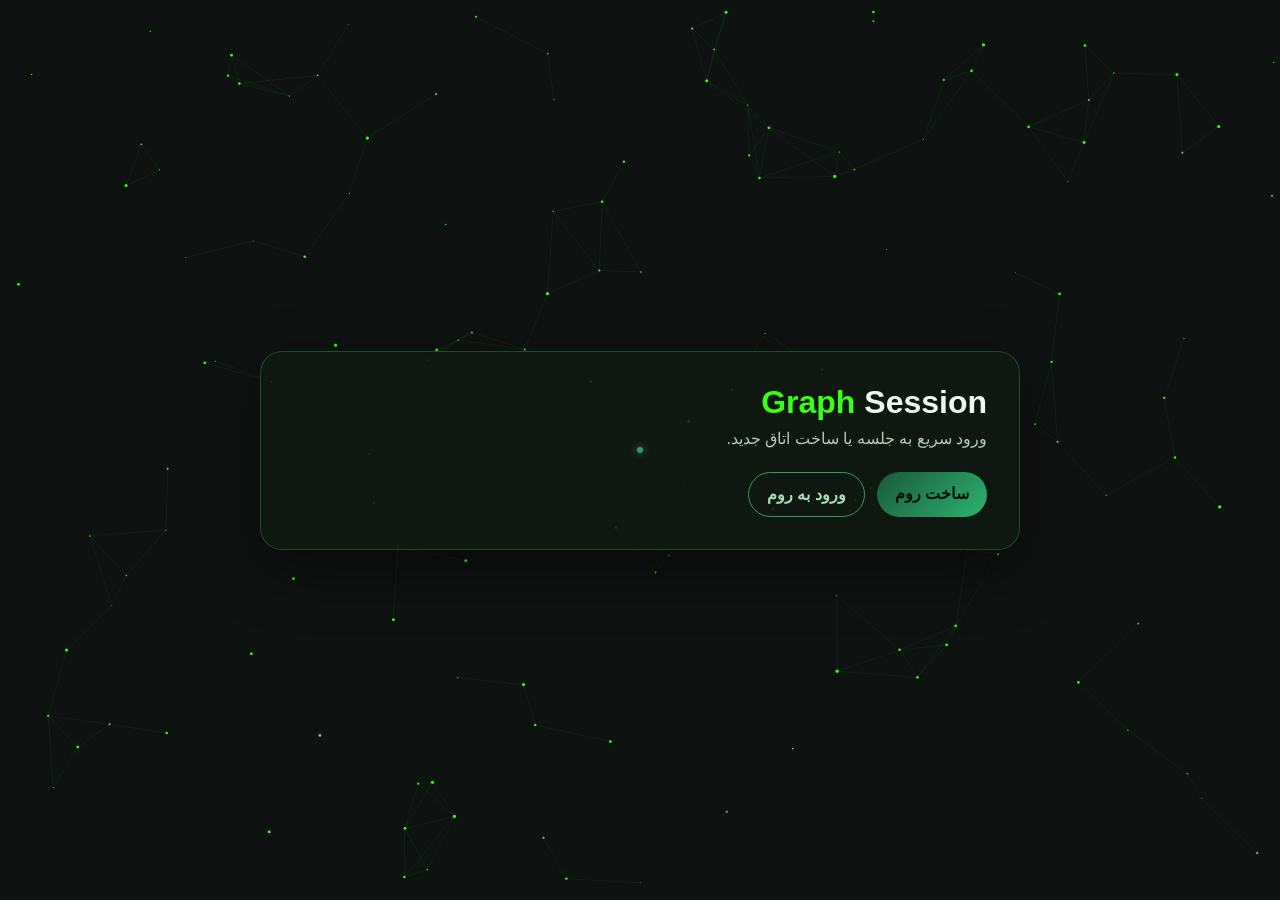
==== GRSPH/public/index.html @ b07c2e00 "Extract project zip and refactor pages to standalone HTML" ====
<!DOCTYPE html>
<html lang="fa" dir="rtl">
  <head>
    <meta charset="UTF-8" />
    <meta name="viewport" content="width=device-width, initial-scale=1.0" />
    <title>Graph Session</title>
    <style>
      *{box-sizing:border-box}body{margin:0;min-height:100vh;display:grid;place-items:center;background:#0e1210;color:#edf9f0;font-family:'Trebuchet MS',Tahoma,sans-serif;overflow:hidden}
      canvas{position:fixed;inset:0;z-index:0}.hero{position:relative;z-index:1;width:min(94vw,760px);background:rgba(16,24,18,.88);border:1px solid rgba(54,155,95,.4);border-radius:22px;padding:32px;box-shadow:0 20px 60px rgba(0,0,0,.45)}
      h1{margin:0 0 8px;font-size:2rem}.accent{color:#39ff14}p{margin:0 0 24px;color:#b5cbb9}.actions{display:flex;gap:12px;flex-wrap:wrap}
      a{padding:12px 18px;border-radius:999px;text-decoration:none;font-weight:700}.primary{background:linear-gradient(135deg,#1a593a,#2db36e);color:#041008}.secondary{border:1px solid #369b5f;color:#a8deb6;background:transparent}
      .custom-cursor{width:6px;height:6px;background:#369B5F;border-radius:50%;position:fixed;pointer-events:none;z-index:3;box-shadow:0 0 8px #369B5F}
      @media (pointer:coarse){.custom-cursor{display:none}}
    </style>
  </head>
  <body>
    <div class="custom-cursor"></div>
    <canvas id="bg"></canvas>
    <main class="hero">
      <h1><span class="accent">Graph</span> Session</h1>
      <p>ورود سریع به جلسه یا ساخت اتاق جدید.</p>
      <div class="actions">
        <a class="primary" href="/create-room.html">ساخت روم</a>
        <a class="secondary" href="/login.html">ورود به روم</a>
      </div>
    </main>
    <script>
      const c=document.getElementById('bg'),x=c.getContext('2d');let p=[];const m={x:null,y:null};const n=matchMedia('(pointer:coarse)').matches?70:140;
      function rs(){c.width=innerWidth;c.height=innerHeight;p=Array.from({length:n},()=>({x:Math.random()*c.width,y:Math.random()*c.height,s:Math.random()*1.3+.4,vx:Math.random()*.5-.25,vy:Math.random()*.5-.25}))}
      function d(){x.clearRect(0,0,c.width,c.height);for(let i=0;i<p.length;i++){const a=p[i];a.x+=a.vx;a.y+=a.vy;if(a.x<0||a.x>c.width)a.vx*=-1;if(a.y<0||a.y>c.height)a.vy*=-1;x.fillStyle='#39ff14';x.beginPath();x.arc(a.x,a.y,a.s,0,6.28);x.fill();for(let j=i+1;j<p.length;j++){const b=p[j],dx=a.x-b.x,dy=a.y-b.y,dist=Math.hypot(dx,dy);if(dist<84){x.strokeStyle='rgba(54,155,95,.28)';x.lineWidth=.4;x.beginPath();x.moveTo(a.x,a.y);x.lineTo(b.x,b.y);x.stroke();}} if(m.x!=null&&Math.hypot(a.x-m.x,a.y-m.y)<100){x.strokeStyle='rgba(57,255,20,.2)';x.beginPath();x.moveTo(a.x,a.y);x.lineTo(m.x,m.y);x.stroke();}} requestAnimationFrame(d)}
      addEventListener('resize',rs);addEventListener('mousemove',e=>{m.x=e.clientX;m.y=e.clientY;const cur=document.querySelector('.custom-cursor'); if(cur){cur.style.left=e.clientX+'px';cur.style.top=e.clientY+'px';}}); rs(); d();
    </script>
  </body>
</html>
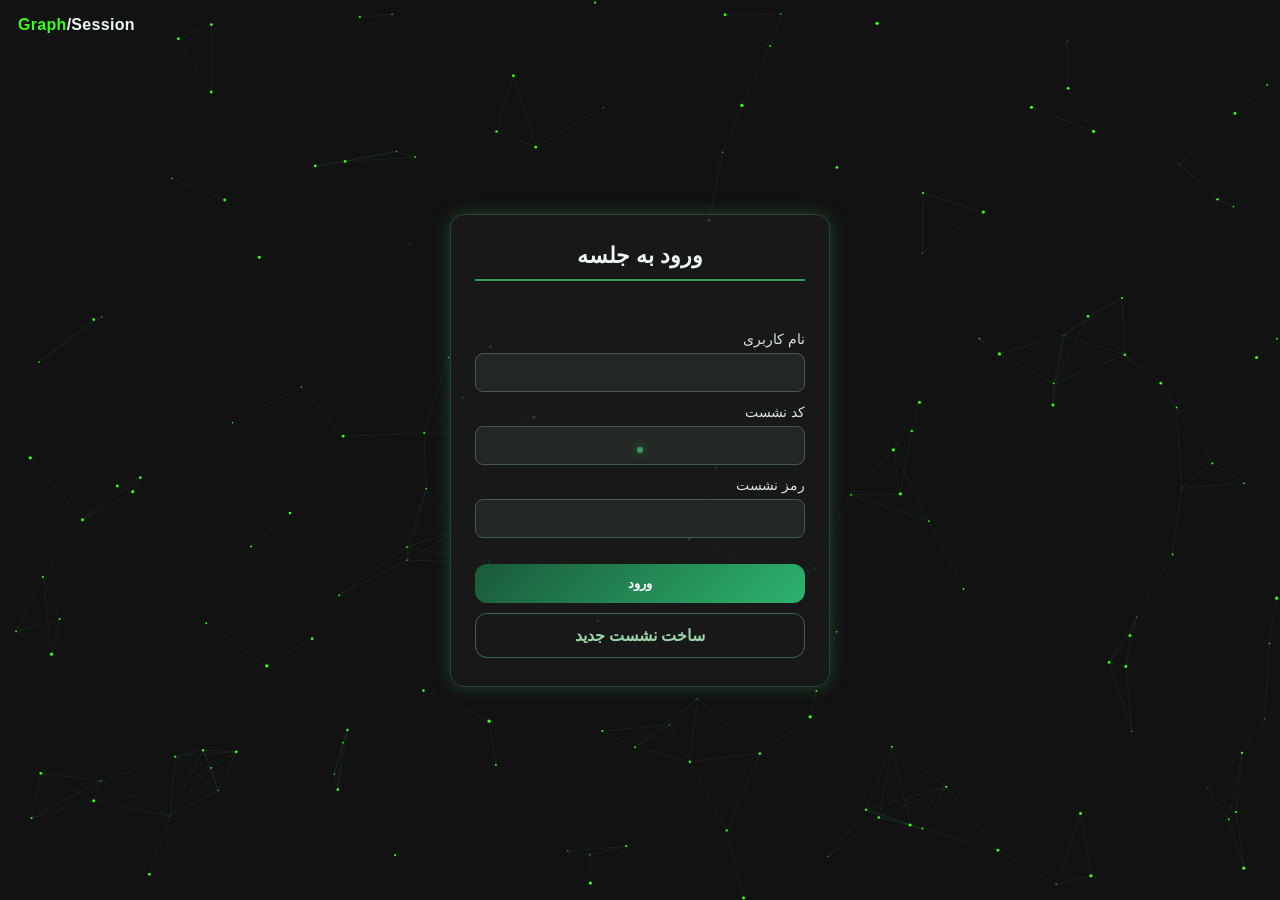
==== commit fb90c4fc: "Fix duplicate brand markup on register page" ====
--- a/GRSPH/public/index.html
+++ b/GRSPH/public/index.html
@@ -3,32 +3,154 @@
   <head>
     <meta charset="UTF-8" />
     <meta name="viewport" content="width=device-width, initial-scale=1.0" />
-    <title>Graph Session</title>
+    <title>Graph Session | ورود</title>
     <style>
-      *{box-sizing:border-box}body{margin:0;min-height:100vh;display:grid;place-items:center;background:#0e1210;color:#edf9f0;font-family:'Trebuchet MS',Tahoma,sans-serif;overflow:hidden}
-      canvas{position:fixed;inset:0;z-index:0}.hero{position:relative;z-index:1;width:min(94vw,760px);background:rgba(16,24,18,.88);border:1px solid rgba(54,155,95,.4);border-radius:22px;padding:32px;box-shadow:0 20px 60px rgba(0,0,0,.45)}
-      h1{margin:0 0 8px;font-size:2rem}.accent{color:#39ff14}p{margin:0 0 24px;color:#b5cbb9}.actions{display:flex;gap:12px;flex-wrap:wrap}
-      a{padding:12px 18px;border-radius:999px;text-decoration:none;font-weight:700}.primary{background:linear-gradient(135deg,#1a593a,#2db36e);color:#041008}.secondary{border:1px solid #369b5f;color:#a8deb6;background:transparent}
-      .custom-cursor{width:6px;height:6px;background:#369B5F;border-radius:50%;position:fixed;pointer-events:none;z-index:3;box-shadow:0 0 8px #369B5F}
-      @media (pointer:coarse){.custom-cursor{display:none}}
+      :root { --accent:#369b5f; --accent-2:#2db36e; --bg:#0f1411; --panel:#1b1b1bcc; --text:#eef8f1; --muted:#a7b7ac; }
+      * { box-sizing: border-box; }
+      body { margin:0; min-height:100vh; display:flex; justify-content:center; align-items:center; font-family:'Trebuchet MS',Tahoma,sans-serif; background:#121212; color:var(--text); overflow:hidden; }
+      canvas { position:fixed; inset:0; z-index:0; }
+      .card { position:relative; z-index:1; width:min(92vw,380px); background:var(--panel); border:1px solid #2b4432; border-radius:14px; padding:28px 24px; box-shadow:0 0 16px rgba(54,155,95,.35); }
+      h1 { margin:0 0 18px; font-size:1.35rem; text-align:center; border-bottom:2px solid var(--accent); padding-bottom:10px; }
+      .stack { display:grid; gap:12px; }
+      label { font-size:.9rem; color:#d8e5db; }
+      input { width:100%; margin-top:6px; padding:11px 12px; border-radius:8px; border:1px solid #455a4c; background:#232723; color:#fff; }
+      input:focus { outline:none; border-color:var(--accent-2); box-shadow:0 0 0 2px rgba(54,155,95,.2); }
+      .actions { display:grid; gap:10px; margin-top:14px; }
+      button, .link-btn { border:none; border-radius:12px; padding:12px; font-weight:700; text-decoration:none; text-align:center; cursor:pointer; }
+      button { background:linear-gradient(135deg,#1a593a,var(--accent-2)); color:#fff; }
+      .link-btn { background:transparent; border:1px solid #3f664b; color:#9cd2aa; }
+      #statusText { min-height:22px; margin:0 0 10px; text-align:center; font-size:.88rem; color:#fda4a4; }
+      .status-success { color:#8ef0ae !important; }
+      .custom-cursor { width:6px; height:6px; background:var(--accent); border-radius:50%; position:fixed; pointer-events:none; z-index:3; box-shadow:0 0 8px var(--accent); }
+      @media (pointer:coarse){ .custom-cursor{display:none;} }
+      .app-brand{position:fixed;top:16px;left:18px;z-index:4;font-weight:800;letter-spacing:.3px}
+      .app-brand .g{color:#39ff14}.app-brand .s{color:#edf9f0}
     </style>
   </head>
   <body>
+    <div class="app-brand"><span class="g">Graph</span><span class="s">/Session</span></div>
     <div class="custom-cursor"></div>
     <canvas id="bg"></canvas>
-    <main class="hero">
-      <h1><span class="accent">Graph</span> Session</h1>
-      <p>ورود سریع به جلسه یا ساخت اتاق جدید.</p>
-      <div class="actions">
-        <a class="primary" href="/create-room.html">ساخت روم</a>
-        <a class="secondary" href="/login.html">ورود به روم</a>
-      </div>
+    <main class="card">
+      <h1>ورود به جلسه</h1>
+      <p id="statusText"></p>
+      <form id="joinSessionForm" class="stack">
+        <label>نام کاربری<input type="text" name="userName" required /></label>
+        <label>کد نشست<input type="text" name="roomCode" maxlength="16" required /></label>
+        <label>رمز نشست<input type="password" name="roomPassword" minlength="8" required /></label>
+        <div class="actions">
+          <button type="submit">ورود</button>
+          <a class="link-btn" href="/create-room.html">ساخت نشست جدید</a>
+        </div>
+      </form>
     </main>
     <script>
-      const c=document.getElementById('bg'),x=c.getContext('2d');let p=[];const m={x:null,y:null};const n=matchMedia('(pointer:coarse)').matches?70:140;
+      const c=document.getElementById('bg'),x=c.getContext('2d');let p=[];const m={x:null,y:null};const n=matchMedia('(pointer:coarse)').matches?70:160;
       function rs(){c.width=innerWidth;c.height=innerHeight;p=Array.from({length:n},()=>({x:Math.random()*c.width,y:Math.random()*c.height,s:Math.random()*1.3+.4,vx:Math.random()*.5-.25,vy:Math.random()*.5-.25}))}
       function d(){x.clearRect(0,0,c.width,c.height);for(let i=0;i<p.length;i++){const a=p[i];a.x+=a.vx;a.y+=a.vy;if(a.x<0||a.x>c.width)a.vx*=-1;if(a.y<0||a.y>c.height)a.vy*=-1;x.fillStyle='#39ff14';x.beginPath();x.arc(a.x,a.y,a.s,0,6.28);x.fill();for(let j=i+1;j<p.length;j++){const b=p[j],dx=a.x-b.x,dy=a.y-b.y,dist=Math.hypot(dx,dy);if(dist<84){x.strokeStyle='rgba(54,155,95,.28)';x.lineWidth=.4;x.beginPath();x.moveTo(a.x,a.y);x.lineTo(b.x,b.y);x.stroke();}} if(m.x!=null&&Math.hypot(a.x-m.x,a.y-m.y)<100){x.strokeStyle='rgba(57,255,20,.2)';x.beginPath();x.moveTo(a.x,a.y);x.lineTo(m.x,m.y);x.stroke();}} requestAnimationFrame(d)}
       addEventListener('resize',rs);addEventListener('mousemove',e=>{m.x=e.clientX;m.y=e.clientY;const cur=document.querySelector('.custom-cursor'); if(cur){cur.style.left=e.clientX+'px';cur.style.top=e.clientY+'px';}}); rs(); d();
     </script>
+    <script>
+const form = document.getElementById("joinSessionForm");
+const statusText = document.getElementById("statusText");
+const params = new URLSearchParams(window.location.search);
+const roomCodeInput = form.elements.roomCode;
+
+const saved = JSON.parse(sessionStorage.getItem("meetingSession") || "{}");
+form.elements.userName.value = saved.userName || "";
+form.elements.roomCode.value = (params.get("code") || saved.roomCode || "").toUpperCase();
+form.elements.roomPassword.value = saved.roomPassword || "";
+
+function setStatus(message, type = "") {
+  statusText.textContent = message;
+  statusText.className = type;
+}
+
+function arrayBufferToBase64(buffer) {
+  const bytes = new Uint8Array(buffer);
+  let binary = "";
+  bytes.forEach((byte) => {
+    binary += String.fromCharCode(byte);
+  });
+  return btoa(binary);
+}
+
+async function deriveSessionKey(password, roomCode) {
+  const encoder = new TextEncoder();
+  const baseKey = await crypto.subtle.importKey("raw", encoder.encode(password), "PBKDF2", false, [
+    "deriveKey"
+  ]);
+  const key = await crypto.subtle.deriveKey(
+    {
+      name: "PBKDF2",
+      salt: encoder.encode(`graph-room-${roomCode}`),
+      iterations: 600_000,
+      hash: "SHA-256"
+    },
+    baseKey,
+    {
+      name: "AES-GCM",
+      length: 256
+    },
+    true,
+    ["encrypt", "decrypt"]
+  );
+  const exported = await crypto.subtle.exportKey("raw", key);
+  return arrayBufferToBase64(exported);
+}
+
+async function api(path, options = {}) {
+  const response = await fetch(path, {
+    headers: { "Content-Type": "application/json" },
+    ...options
+  });
+  const data = await response.json();
+  if (!response.ok) {
+    throw new Error(data.error || "خطا در ارتباط با سرور");
+  }
+  return data;
+}
+
+roomCodeInput.addEventListener("input", () => {
+  roomCodeInput.value = roomCodeInput.value.toUpperCase().replace(/[^A-Z0-9-]/g, "");
+});
+
+form.addEventListener("submit", async (event) => {
+  event.preventDefault();
+  const formData = new FormData(form);
+  const userName = String(formData.get("userName") || "").trim();
+  const roomCode = String(formData.get("roomCode") || "").trim().toUpperCase();
+  const roomPassword = String(formData.get("roomPassword") || "").trim();
+  if (roomPassword.length < 8) {
+    setStatus("رمز نشست باید حداقل ۸ کاراکتر باشد.", "status-error");
+    return;
+  }
+
+  try {
+    setStatus("در حال بررسی و ورود...");
+    const data = await api("/api/rooms/join", {
+      method: "POST",
+      body: JSON.stringify({ userName, roomCode, roomPassword })
+    });
+    const roomKey = await deriveSessionKey(roomPassword, roomCode);
+
+    sessionStorage.setItem(
+      "meetingSession",
+      JSON.stringify({
+        roomCode,
+        userName,
+        authToken: data.authToken,
+        participantSessionId: data.participant?.sessionId,
+        isOwner: Boolean(data.permissions?.isOwner),
+        roomKey
+      })
+    );
+
+    window.location.href = `/room.html?code=${encodeURIComponent(roomCode)}`;
+  } catch (error) {
+    setStatus(error.message, "status-error");
+  }
+});
+    </script>
   </body>
 </html>
